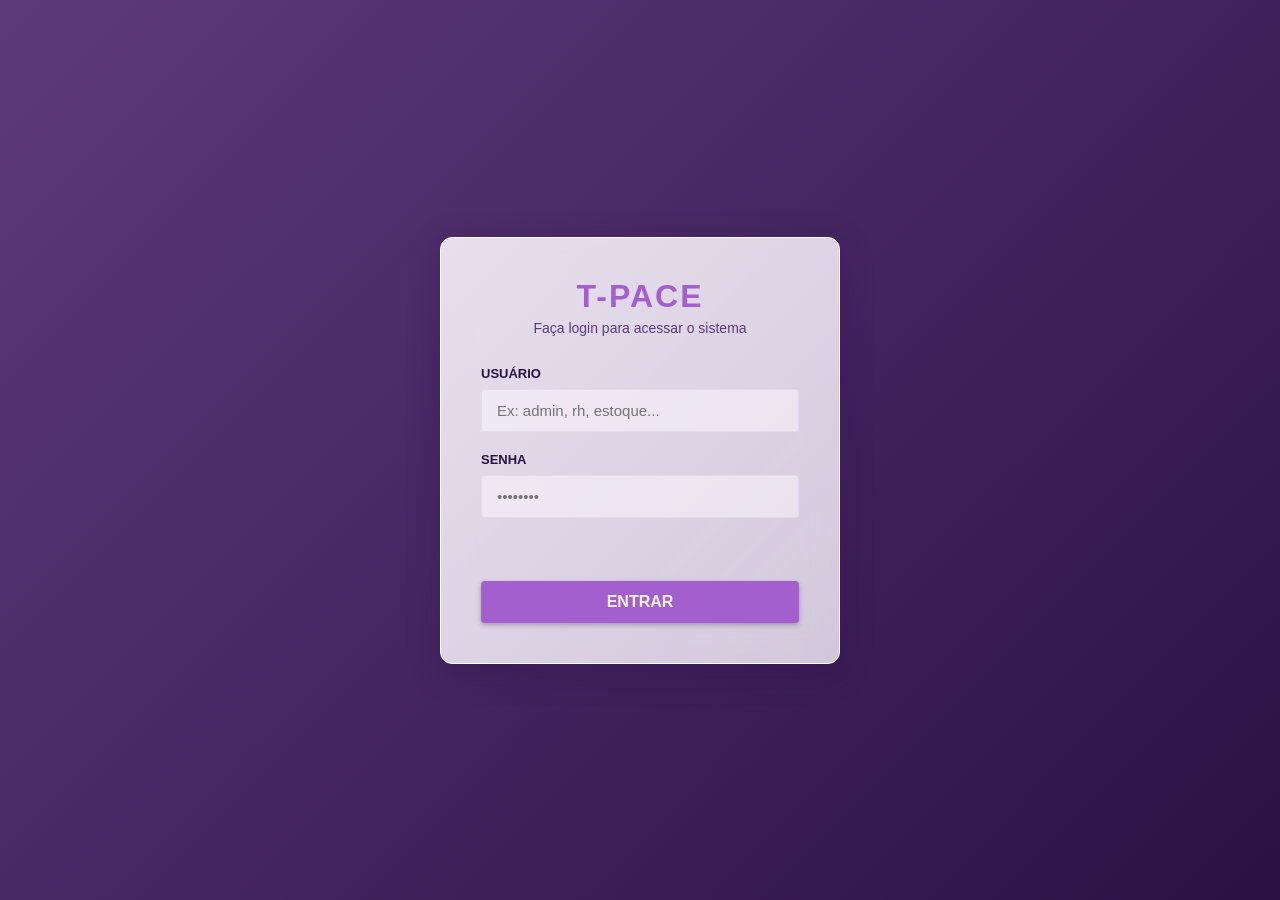
==== index.html @ 2ffb601d "Login funcionando" ====
<!DOCTYPE html>
<html lang="pt-BR">
<head>
    <meta charset="UTF-8">
    <meta name="viewport" content="width=device-width, initial-scale=1.0">
    <title>Login - T-PACE</title>
    <!-- Importa as variáveis de cor e o estilo base -->
    <link rel="stylesheet" href="css/style.css">
    <!-- Importa o estilo específico da tela de login -->
    <link rel="stylesheet" href="css/login.css">
</head>
<body>

    <div class="login-container">
        <div class="login-glass-card">
            
            <div class="login-header">
                <h1>T-PACE</h1>
                <p>Faça login para acessar o sistema</p>
            </div>

            <form id="form-login">
                <div class="input-group">
                    <label for="usuario">Usuário</label>
                    <input type="text" id="usuario" placeholder="Ex: admin, rh, estoque..." required>
                </div>

                <div class="input-group">
                    <label for="senha">Senha</label>
                    <input type="password" id="senha" placeholder="••••••••" required>
                </div>

                <!-- Mensagem de erro que o JS vai usar -->
                <div id="mensagem-erro" class="error-message"></div>

                <button type="submit" class="btn btn-block">ENTRAR</button>
            </form>

        </div>
    </div>

    <!-- Script que vai processar o login simulado -->
    <script src="js/login.js"></script>
</body>
</html>
---- css/style.css ----
/* --- RESET E VARIÁVEIS (PALETA OFICIAL T-PACE) --- */
:root {
    /* Fundos / Backgrounds (Convertidos para Hex CSS RGBA) */
    --bg-topo: #5E3A7D;
    --bg-base: #2A1143;
    --glass-inicio: #F8F3FCE6; /* Translúcido 90% */
    --glass-fim: #F8F3FCCC;    /* Translúcido 80% */
    --bg-pesquisa: #F8F3FC99;
    --bg-rodape: #F8F3FC44;
    --bg-badge: #A45FCE1A;
    --bg-placeholder: #D6C4E833;
    --bg-linha-selecionada: #2A11431A;
    --bg-linha-hover: #2A11430D;

    /* Bordas e Sombras */
    --border-glass: #FFFFFFFF;
    --border-pesquisa: #FFFFFF88;
    --border-divisoria: #D6C4E866;
    --border-rodape: #D6C4E844;
    --border-badge: #A45FCE44;
    --sombra-escura: #2A1143;

    /* Destaques e Botões */
    --btn-acao: #A45FCE;

    /* Textos e Tipografia */
    --text-escuro: #2A1143;
    --text-secundario: #5E3A7D;
    --text-claro: #F8F3FC;
    --text-rodape: #D6C4E8;
    --text-placeholder: #5E3A7D88;
}

* {
    margin: 0;
    padding: 0;
    box-sizing: border-box;
    font-family: 'Segoe UI', Tahoma, Geneva, Verdana, sans-serif;
}

/* Fundo do Sistema em Degradê Escuro */
body {
    background: linear-gradient(135deg, var(--bg-topo), var(--bg-base));
    background-attachment: fixed;
    color: var(--text-claro);
    display: flex;
    flex-direction: column;
    height: 100vh;
    overflow: hidden;
}

/* --- BARRA SUPERIOR (TOPBAR GLASS) --- */
.topbar {
    height: 70px;
    background: linear-gradient(135deg, var(--glass-inicio), var(--glass-fim));
    border-bottom: 1px solid var(--border-glass);
    backdrop-filter: blur(12px); /* Efeito de vidro borrado */
    display: flex;
    align-items: center;
    justify-content: space-between;
    padding: 0 30px;
    gap: 20px;
    box-shadow: 0 4px 15px rgba(42, 17, 67, 0.2); /* Sombra baseada no #2A1143 */
}

.topbar-brand {
    font-size: 20px;
    font-weight: bold;
    color: var(--btn-acao);
    letter-spacing: 1px;
    text-transform: uppercase;
}

/* Barra de Pesquisa */
.topbar-search {
    flex: 1;
    display: flex;
    justify-content: flex-start;
    padding-left: 20px;
}

.topbar-search input {
    width: 100%;
    max-width: 400px;
    padding: 10px 15px;
    border-radius: 20px;
    border: 1px solid var(--border-pesquisa);
    background-color: var(--bg-pesquisa);
    color: var(--text-escuro);
    transition: 0.3s;
}

.topbar-search input::placeholder {
    color: var(--text-placeholder);
}

.topbar-search input:focus {
    border-color: var(--btn-acao);
    background-color: var(--text-claro);
    outline: none;
}

/* Menu de Navegação */
.topbar-menu {
    display: flex;
    align-items: center;
    gap: 15px;
}

.menu-link {
    background-color: transparent;
    padding: 8px;
    border-radius: 10px; /* Bordas mais arredondadas e modernas */
    cursor: pointer;
    display: flex;
    align-items: center;
    justify-content: center;
    transition: all 0.3s ease;
    border: 1px solid transparent;
    width: 44px; /* Tamanho fixo para deixar todos alinhados */
    height: 44px;
}

/* Imagem do Ícone */
.nav-icon {
    width: 24px;
    height: 24px;
    object-fit: contain;
    transition: transform 0.3s ease; /* Animação suave para o hover */
}

/* HOVER: Quando o mouse passa por cima */
.menu-link:hover {
    background-color: var(--bg-badge); /* Fundo lilás bem clarinho */
    border-color: var(--border-badge);
}

.menu-link:hover .nav-icon {
    transform: scale(1.15); /* Faz o ícone dar uma leve "crescida" */
}

/* ATIVO: Página atual */
.menu-link.active {
    background-color: var(--bg-linha-selecionada);
    border: 1px solid var(--btn-acao); /* Borda Roxo Ametista para destacar */
    box-shadow: inset 0 0 8px rgba(164, 95, 206, 0.15); /* Sombra interna suave */
}

/* --- NOVA LINHA DIVISÓRIA --- */
.topbar-divider {
    width: 1px;
    height: 35px; /* Altura da linha (mesmo tamanho do avatar) */
    background-color: var(--border-divisoria);
    margin: 0 5px; /* Espaço nas laterais para "respirar" */
}

/* --- USUÁRIO (Atualizado) --- */
.user-info {
    display: flex;
    align-items: center;
    gap: 10px;
    font-weight: 600;
    color: var(--text-escuro);
    /* Tiramos a borda antiga que ficava colada aqui */
}
.user-avatar {
    width: 35px;
    height: 35px;
    background-color: var(--bg-placeholder);
    border: 1px solid var(--border-glass);
    border-radius: 50%;
}

/* --- ÁREA PRINCIPAL --- */
.main-content {
    flex: 1;
    display: flex;
    flex-direction: column;
    overflow: hidden;
}

.screen-container {
    flex: 1;
    padding: 30px;
    overflow-y: auto;
}

/* Título de Seção (Texto Claro sobre fundo escuro do Body) */
h2 {
    margin-bottom: 20px;
    font-size: 24px;
    color: var(--text-claro);
    text-shadow: 0 2px 4px rgba(42, 17, 67, 0.4);
}

/* --- BOTÕES --- */
.btn {
    background-color: var(--btn-acao);
    color: var(--text-claro);
    border: none;
    padding: 10px 20px;
    cursor: pointer;
    font-size: 14px;
    border-radius: 4px;
    transition: 0.2s;
    font-weight: 600;
    box-shadow: 0 2px 5px rgba(42, 17, 67, 0.3);
}

.btn:hover {
    background-color: var(--bg-topo); /* Topo escuro no hover */
}

.btn-outline {
    background-color: transparent;
    color: var(--btn-acao);
    border: 1px solid var(--btn-acao);
    box-shadow: none;
}

.btn-outline:hover {
    background-color: var(--bg-linha-selecionada);
    color: var(--text-escuro);
}

/* Inputs Gerais */
input, select {
    padding: 10px;
    border: 1px solid var(--border-divisoria);
    border-radius: 4px;
    outline: none;
    color: var(--text-escuro);
    background-color: var(--glass-inicio);
}

input:focus, select:focus {
    border-color: var(--btn-acao);
}

/* --- TELA: DASHBOARD --- */
.dashboard-cards {
    display: grid;
    grid-template-columns: repeat(3, 1fr);
    gap: 20px;
    margin-bottom: 30px;
}

.card, .chart-placeholder {
    background: linear-gradient(135deg, var(--glass-inicio), var(--glass-fim));
    padding: 20px;
    border-radius: 8px;
    border: 1px solid var(--border-glass);
    box-shadow: 0 4px 15px rgba(42, 17, 67, 0.15);
    backdrop-filter: blur(12px);
    color: var(--text-escuro);
}

.card-title {
    font-size: 14px;
    color: var(--text-secundario);
    text-transform: uppercase;
    font-weight: bold;
}

.card-value {
    font-size: 32px;
    font-weight: bold;
    margin-top: 10px;
    color: var(--btn-acao);
}

.chart-placeholder {
    height: 300px;
    display: flex;
    align-items: center;
    justify-content: center;
    color: var(--text-secundario);
    font-style: italic;
}

/* --- TELA: ESTOQUE --- */
.toolbar {
    display: flex;
    justify-content: space-between;
    margin-bottom: 20px;
    background: linear-gradient(135deg, var(--glass-inicio), var(--glass-fim));
    padding: 15px;
    border: 1px solid var(--border-glass);
    border-radius: 8px;
    backdrop-filter: blur(12px);
    box-shadow: 0 4px 15px rgba(42, 17, 67, 0.15);
}

table {
    width: 100%;
    border-collapse: collapse;
    background: linear-gradient(135deg, var(--glass-inicio), var(--glass-fim));
    border: 1px solid var(--border-glass);
    border-radius: 8px;
    overflow: hidden;
    backdrop-filter: blur(12px);
    box-shadow: 0 4px 15px rgba(42, 17, 67, 0.15);
    color: var(--text-escuro);
}

th, td {
    padding: 15px;
    text-align: left;
    border-bottom: 1px solid var(--border-divisoria);
}

th {
    background-color: var(--bg-rodape);
    font-weight: 600;
    color: var(--text-secundario);
    text-transform: uppercase;
    font-size: 12px;
}

tr:last-child td {
    border-bottom: none;
}

tr:hover {
    background-color: var(--bg-linha-hover);
}

/* Badges de Status (Usando a cor do Fundo Badge) */
.status-badge {
    padding: 4px 8px;
    border-radius: 12px;
    font-size: 12px;
    font-weight: bold;
    background-color: var(--bg-badge);
    color: var(--btn-acao);
    border: 1px solid var(--border-badge);
}

.status-low { 
    background-color: var(--bg-placeholder); 
    color: var(--text-escuro); 
    border: 1px solid var(--border-divisoria);
}

.action-links a {
    color: var(--btn-acao);
    text-decoration: none;
    margin-right: 10px;
    font-size: 14px;
    font-weight: bold;
}

.action-links a:hover {
    color: var(--text-escuro);
    text-decoration: underline;
}
---- css/login.css ----
/* Centraliza a caixa de login no meio da tela */
:root {
    /* Fundos / Backgrounds (Convertidos para Hex CSS RGBA) */
    --bg-topo: #5E3A7D;
    --bg-base: #2A1143;
    --glass-inicio: #F8F3FCE6; /* Translúcido 90% */
    --glass-fim: #F8F3FCCC;    /* Translúcido 80% */
    --bg-pesquisa: #F8F3FC99;
    --bg-rodape: #F8F3FC44;
    --bg-badge: #A45FCE1A;
    --bg-placeholder: #D6C4E833;
    --bg-linha-selecionada: #2A11431A;
    --bg-linha-hover: #2A11430D;

    /* Bordas e Sombras */
    --border-glass: #FFFFFFFF;
    --border-pesquisa: #FFFFFF88;
    --border-divisoria: #D6C4E866;
    --border-rodape: #D6C4E844;
    --border-badge: #A45FCE44;
    --sombra-escura: #2A1143;

    /* Destaques e Botões */
    --btn-acao: #A45FCE;

    /* Textos e Tipografia */
    --text-escuro: #2A1143;
    --text-secundario: #5E3A7D;
    --text-claro: #F8F3FC;
    --text-rodape: #D6C4E8;
    --text-placeholder: #5E3A7D88;
}

.login-container {
    display: flex;
    align-items: center;
    justify-content: center;
    height: 100vh;
    width: 100vw;
}

/* O Cartão de Vidro do Login */
.login-glass-card {
    background: linear-gradient(135deg, var(--glass-inicio), var(--glass-fim));
    padding: 40px;
    border-radius: 12px;
    border: 1px solid var(--border-glass);
    box-shadow: 0 8px 32px rgba(42, 17, 67, 0.3);
    backdrop-filter: blur(16px);
    width: 100%;
    max-width: 400px;
}

.login-header {
    text-align: center;
    margin-bottom: 30px;
}

.login-header h1 {
    font-size: 32px;
    color: var(--btn-acao);
    letter-spacing: 2px;
    margin-bottom: 5px;
}

.login-header p {
    color: var(--text-secundario);
    font-size: 14px;
}

/* Campos de Input */
.input-group {
    margin-bottom: 20px;
    display: flex;
    flex-direction: column;
}

.input-group label {
    margin-bottom: 8px;
    font-size: 13px;
    font-weight: 600;
    color: var(--text-escuro);
    text-transform: uppercase;
}

.input-group input {
    width: 100%;
    padding: 12px 15px;
    font-size: 15px;
    background-color: var(--bg-pesquisa);
}

.btn-block {
    width: 100%;
    padding: 12px;
    font-size: 16px;
    margin-top: 10px;
}

/* Mensagem de Erro Oculta por padrão */
.error-message {
    color: #ff4d4d;
    font-size: 13px;
    text-align: center;
    margin-bottom: 15px;
    min-height: 18px; /* Mantém o espaço mesmo vazia */
}
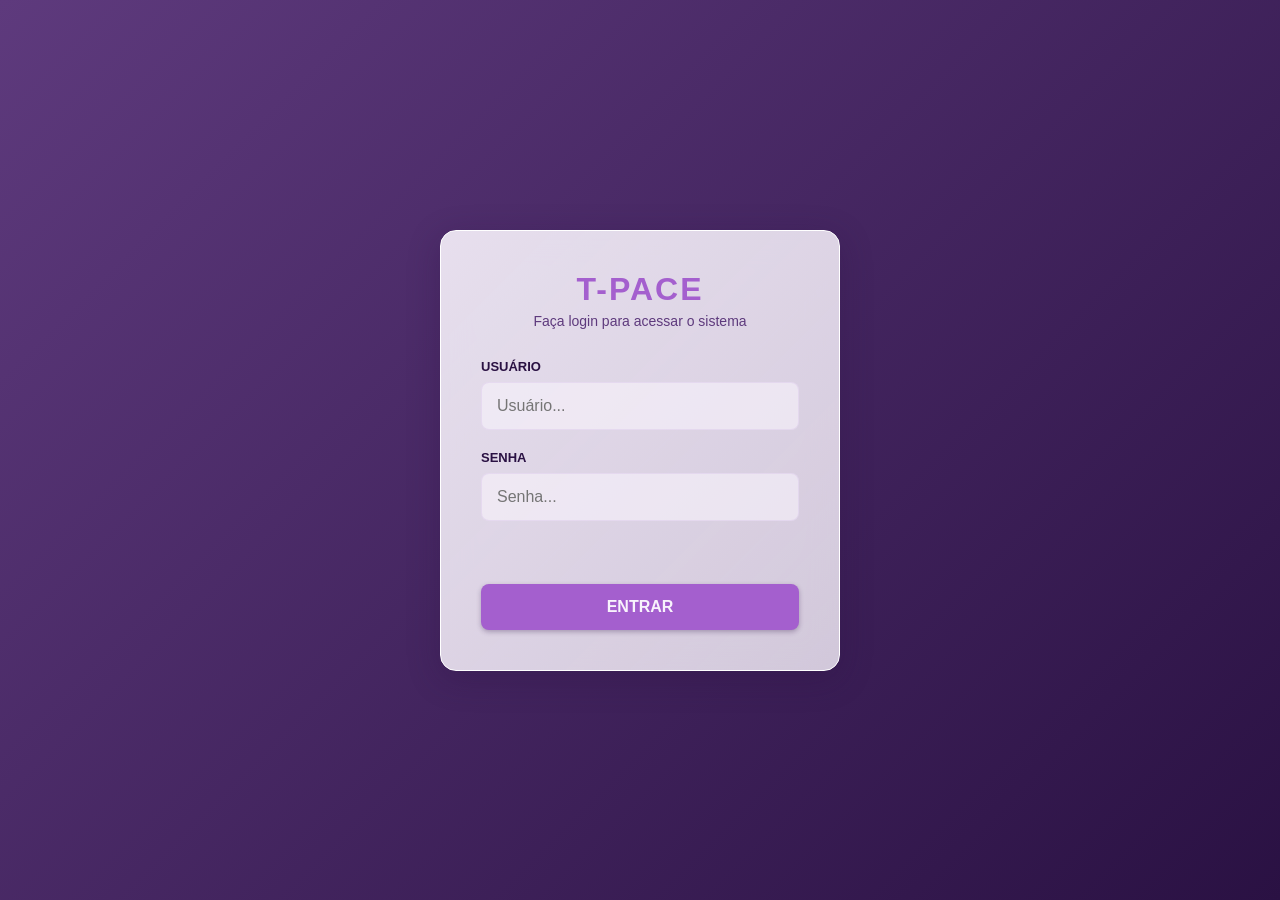
==== commit 1b25b021: "Enhance login and stock pages for improved responsiveness and user experience; add real-time search " ====
--- a/index.html
+++ b/index.html
@@ -22,12 +22,12 @@
             <form id="form-login">
                 <div class="input-group">
                     <label for="usuario">Usuário</label>
-                    <input type="text" id="usuario" placeholder="Ex: admin, rh, estoque..." required>
+                    <input type="text" id="usuario" placeholder="Usuário..." required>
                 </div>
 
                 <div class="input-group">
                     <label for="senha">Senha</label>
-                    <input type="password" id="senha" placeholder="••••••••" required>
+                    <input type="password" id="senha" placeholder="Senha..." required>
                 </div>
 
                 <!-- Mensagem de erro que o JS vai usar -->
--- a/css/style.css
+++ b/css/style.css
@@ -22,6 +22,10 @@
 
     /* Destaques e Botões */
     --btn-acao: #A45FCE;
+    
+    /* Cores Auxiliares (Gráficos e Ações) */
+    --chart-turquesa: #68BBBA;
+    --chart-rosa: #F25C8F;
 
     /* Textos e Tipografia */
     --text-escuro: #2A1143;
@@ -54,13 +58,13 @@
     height: 70px;
     background: linear-gradient(135deg, var(--glass-inicio), var(--glass-fim));
     border-bottom: 1px solid var(--border-glass);
-    backdrop-filter: blur(12px); /* Efeito de vidro borrado */
+    backdrop-filter: blur(12px);
     display: flex;
     align-items: center;
     justify-content: space-between;
     padding: 0 30px;
     gap: 20px;
-    box-shadow: 0 4px 15px rgba(42, 17, 67, 0.2); /* Sombra baseada no #2A1143 */
+    box-shadow: 0 4px 15px rgba(42, 17, 67, 0.2);
 }
 
 .topbar-brand {
@@ -110,14 +114,14 @@
 .menu-link {
     background-color: transparent;
     padding: 8px;
-    border-radius: 10px; /* Bordas mais arredondadas e modernas */
+    border-radius: 10px;
     cursor: pointer;
     display: flex;
     align-items: center;
     justify-content: center;
     transition: all 0.3s ease;
     border: 1px solid transparent;
-    width: 44px; /* Tamanho fixo para deixar todos alinhados */
+    width: 44px;
     height: 44px;
 }
 
@@ -126,43 +130,43 @@
     width: 24px;
     height: 24px;
     object-fit: contain;
-    transition: transform 0.3s ease; /* Animação suave para o hover */
-}
-
-/* HOVER: Quando o mouse passa por cima */
+    transition: transform 0.3s ease;
+}
+
+/* HOVER */
 .menu-link:hover {
-    background-color: var(--bg-badge); /* Fundo lilás bem clarinho */
+    background-color: var(--bg-badge);
     border-color: var(--border-badge);
 }
 
 .menu-link:hover .nav-icon {
-    transform: scale(1.15); /* Faz o ícone dar uma leve "crescida" */
+    transform: scale(1.15);
 }
 
 /* ATIVO: Página atual */
 .menu-link.active {
     background-color: var(--bg-linha-selecionada);
-    border: 1px solid var(--btn-acao); /* Borda Roxo Ametista para destacar */
-    box-shadow: inset 0 0 8px rgba(164, 95, 206, 0.15); /* Sombra interna suave */
+    border: 1px solid var(--btn-acao);
+    box-shadow: inset 0 0 8px rgba(164, 95, 206, 0.15);
 }
 
 /* --- NOVA LINHA DIVISÓRIA --- */
 .topbar-divider {
     width: 1px;
-    height: 35px; /* Altura da linha (mesmo tamanho do avatar) */
+    height: 35px;
     background-color: var(--border-divisoria);
-    margin: 0 5px; /* Espaço nas laterais para "respirar" */
-}
-
-/* --- USUÁRIO (Atualizado) --- */
+    margin: 0 5px;
+}
+
+/* --- USUÁRIO --- */
 .user-info {
     display: flex;
     align-items: center;
     gap: 10px;
     font-weight: 600;
     color: var(--text-escuro);
-    /* Tiramos a borda antiga que ficava colada aqui */
-}
+}
+
 .user-avatar {
     width: 35px;
     height: 35px;
@@ -185,7 +189,6 @@
     overflow-y: auto;
 }
 
-/* Título de Seção (Texto Claro sobre fundo escuro do Body) */
 h2 {
     margin-bottom: 20px;
     font-size: 24px;
@@ -208,7 +211,7 @@
 }
 
 .btn:hover {
-    background-color: var(--bg-topo); /* Topo escuro no hover */
+    background-color: var(--bg-topo);
 }
 
 .btn-outline {
@@ -325,32 +328,220 @@
     background-color: var(--bg-linha-hover);
 }
 
-/* Badges de Status (Usando a cor do Fundo Badge) */
+/* --- PREÇO PROMOCIONAL NO ESTOQUE --- */
+.promo-badge {
+    background-color: rgba(164, 95, 206, 0.15);
+    color: var(--text-secundario);
+    padding: 4px 8px;
+    border-radius: 6px;
+    font-weight: bold;
+    border: 1px solid rgba(164, 95, 206, 0.3);
+    display: inline-block;
+}
+
+/* --- Badges de Status (Efeito Glass Colorido) --- */
 .status-badge {
-    padding: 4px 8px;
+    padding: 4px 10px;
     border-radius: 12px;
+    font-size: 11px;
+    font-weight: bold;
+    text-transform: uppercase;
+}
+
+.status-critical { 
+    background-color: rgba(242, 92, 143, 0.15); 
+    color: var(--btn-acao); 
+    border: 1px solid rgba(255, 77, 77, 0.4);
+}
+
+.status-warning { 
+    background-color: rgba(164, 95, 206, 0.15); 
+    color: var(--btn-acao); 
+    border: 1px solid rgba(255, 165, 0, 0.4);
+}
+
+.status-low { 
+    background-color: rgba(142, 138, 159, 0.15); 
+    color: var(--btn-acao); 
+    border: 1px solid var(--border-badge);
+}
+
+.status-medium { 
+    background-color: rgba(104, 187, 186, 0.15); 
+    color: var(--btn-acao); 
+    border: 1px solid rgba(104, 187, 186, 0.4);
+}
+
+.status-good { 
+    background-color: rgba(52, 211, 153, 0.15); 
+    color: var(--btn-acao); 
+    border: 1px solid rgba(106, 139, 138, 0.4);
+}
+
+/* --- GRÁFICOS (DASHBOARD) --- */
+.chart-container {
+    padding: 20px 30px;
+    display: flex;
+    flex-direction: column;
+    margin-bottom: 30px;
+}
+
+.chart-header {
+    display: flex;
+    justify-content: space-between;
+    align-items: center;
+    margin-bottom: 20px;
+}
+
+.chart-header h3 {
+    font-size: 18px;
+    color: var(--text-secundario);
+    text-transform: uppercase;
+}
+
+#chart-selector {
+    background-color: var(--bg-pesquisa);
+    border: 1px solid var(--border-divisoria);
+    color: var(--text-escuro);
+    border-radius: 8px;
+    padding: 8px 12px;
+    font-size: 14px;
+    font-weight: bold;
+    cursor: pointer;
+    transition: 0.3s;
+}
+
+#chart-selector:focus {
+    border-color: var(--btn-acao);
+    box-shadow: 0 0 5px var(--bg-badge);
+}
+
+.canvas-wrapper {
+    position: relative;
+    height: 300px;
+    width: 100%;
+}
+
+/* --- BOTÕES DE AÇÃO NA TABELA (MINI-GLASS) --- */
+.action-links {
+    display: flex;
+    gap: 8px;
+}
+
+.btn-action {
+    padding: 6px 14px;
+    border-radius: 6px;
+    font-size: 11px;
+    font-weight: 600;
+    text-transform: uppercase;
+    cursor: pointer;
+    transition: all 0.3s ease;
+    border: 1px solid transparent;
+    color: #fff;
+    box-shadow: 0 4px 15px rgba(0, 0, 0, 0.2);
+}
+
+.btn-edit { 
+    background: linear-gradient(135deg, var(--chart-turquesa), #4ba3a2);
+}
+.btn-edit:hover { 
+    background: linear-gradient(135deg, #4ba3a2, var(--chart-turquesa));
+    box-shadow: 0 0 10px var(--chart-turquesa);
+    transform: translateY(-2px);
+}
+
+.btn-delete { 
+    background: linear-gradient(135deg, var(--chart-rosa), #d43f6a);
+}
+.btn-delete:hover { 
+    background: linear-gradient(135deg, #d43f6a, var(--chart-rosa));
+    box-shadow: 0 0 10px var(--chart-rosa);
+    transform: translateY(-2px);
+}
+
+/* --- JANELA MODAL (Estilo JOptionPane Glass) --- */
+.modal-overlay {
+    position: fixed;
+    top: 0;
+    left: 0;
+    width: 100vw;
+    height: 100vh;
+    background-color: rgba(42, 17, 67, 0.6);
+    backdrop-filter: blur(5px);
+    display: flex;
+    align-items: center;
+    justify-content: center;
+    z-index: 1000;
+    
+    opacity: 0;
+    pointer-events: none;
+    transition: opacity 0.3s ease;
+}
+
+.modal-overlay.active {
+    opacity: 1;
+    pointer-events: auto;
+}
+
+/* Modal mais largo para caber todos os campos */
+.modal-glass {
+    background: linear-gradient(135deg, var(--glass-inicio), var(--glass-fim));
+    border: 1px solid var(--border-glass);
+    box-shadow: 0 8px 32px rgba(42, 17, 67, 0.4);
+    backdrop-filter: blur(16px);
+    border-radius: 12px;
+    padding: 30px;
+    width: 100%;
+    max-width: 750px;
+    color: var(--text-escuro);
+}
+
+.modal-header {
+    display: flex;
+    justify-content: space-between;
+    align-items: center;
+    margin-bottom: 20px;
+    border-bottom: 1px solid var(--border-divisoria);
+    padding-bottom: 10px;
+}
+
+.modal-header h3 { color: var(--btn-acao); }
+
+.modal-close {
+    background: none;
+    border: none;
+    font-size: 20px;
+    color: var(--text-secundario);
+    cursor: pointer;
+}
+
+/* Grid usa 3 colunas para otimizar espaço */
+.form-grid {
+    display: grid;
+    grid-template-columns: repeat(3, 1fr);
+    gap: 15px;
+    margin-bottom: 20px;
+}
+
+.form-group {
+    display: flex;
+    flex-direction: column;
+    gap: 5px;
+}
+
+.form-group.full-width {
+    grid-column: span 3;
+}
+
+.form-group label {
     font-size: 12px;
     font-weight: bold;
-    background-color: var(--bg-badge);
-    color: var(--btn-acao);
-    border: 1px solid var(--border-badge);
-}
-
-.status-low { 
-    background-color: var(--bg-placeholder); 
-    color: var(--text-escuro); 
-    border: 1px solid var(--border-divisoria);
-}
-
-.action-links a {
-    color: var(--btn-acao);
-    text-decoration: none;
-    margin-right: 10px;
-    font-size: 14px;
-    font-weight: bold;
-}
-
-.action-links a:hover {
-    color: var(--text-escuro);
-    text-decoration: underline;
+    color: var(--text-secundario);
+    text-transform: uppercase;
+}
+
+.modal-actions {
+    display: flex;
+    justify-content: flex-end;
+    gap: 10px;
 }
--- a/css/login.css
+++ b/css/login.css
@@ -31,24 +31,32 @@
     --text-placeholder: #5E3A7D88;
 }
 
+/* --- LOGIN CONTAINER --- */
 .login-container {
     display: flex;
     align-items: center;
     justify-content: center;
-    height: 100vh;
+    min-height: 100vh; /* min-height evita corte de conteúdo em telas pequenas */
     width: 100vw;
+    padding: 20px; /* Margem de segurança para o celular */
+    box-sizing: border-box; /* Garante que o padding não crie rolagem horizontal */
 }
 
 /* O Cartão de Vidro do Login */
 .login-glass-card {
     background: linear-gradient(135deg, var(--glass-inicio), var(--glass-fim));
     padding: 40px;
-    border-radius: 12px;
+    border-radius: 16px; /* Borda um pouco mais arredondada fica melhor no mobile */
     border: 1px solid var(--border-glass);
     box-shadow: 0 8px 32px rgba(42, 17, 67, 0.3);
+    
+    /* Desfoque do Vidro com suporte para iPhones (Safari) */
     backdrop-filter: blur(16px);
+    -webkit-backdrop-filter: blur(16px);
+    
     width: 100%;
     max-width: 400px;
+    box-sizing: border-box;
 }
 
 .login-header {
@@ -85,23 +93,77 @@
 
 .input-group input {
     width: 100%;
-    padding: 12px 15px;
-    font-size: 15px;
+    padding: 14px 15px; /* Altura ideal para o toque dos dedos */
+    font-size: 16px; /* 16px obrigatório para não dar zoom no iPhone */
     background-color: var(--bg-pesquisa);
+    border: 1px solid var(--border-divisoria);
+    border-radius: 8px;
+    color: var(--text-escuro);
+    outline: none;
+    transition: 0.3s;
+    box-sizing: border-box;
+}
+
+.input-group input:focus {
+    border-color: var(--btn-acao);
+    background-color: var(--text-claro);
 }
 
 .btn-block {
     width: 100%;
-    padding: 12px;
+    padding: 14px;
     font-size: 16px;
     margin-top: 10px;
+    border-radius: 8px;
 }
 
 /* Mensagem de Erro Oculta por padrão */
 .error-message {
-    color: #ff4d4d;
+    color: var(--chart-rosa); /* Usando o rosa da paleta para dar destaque */
     font-size: 13px;
+    font-weight: bold;
     text-align: center;
     margin-bottom: 15px;
-    min-height: 18px; /* Mantém o espaço mesmo vazia */
+    min-height: 18px;
+}
+
+/* ==========================================
+   MÍDIAS RESPONSIVAS (TODOS OS CELULARES MODERNOS)
+   ========================================== */
+@media screen and (max-width: 768px) {
+    /* 1. O "Negócio" (Card) fica mais apertadinho e compacto */
+    .login-glass-card {
+        padding: 25px 20px; /* Reduzimos bem o espaço interno */
+        max-width: 90%; /* Garante que a caixa não ocupe a tela toda */
+    }
+
+    /* 2. O Cabeçalho fica menor e com menos espaço sobrando */
+    .login-header {
+        margin-bottom: 20px;
+    }
+
+    .login-header h1 {
+        font-size: 26px; /* Título mais delicado */
+    }
+
+    .login-header p {
+        font-size: 12px;
+    }
+
+    /* 3. Espaço entre os campos de texto menor */
+    .input-group {
+        margin-bottom: 15px;
+    }
+
+    /* 4. Os campos de digitar mantêm 16px pra Apple não dar zoom automático! */
+    .input-group input {
+        padding: 12px 15px; 
+        font-size: 16px; 
+    }
+
+    /* 5. O Botão de Entrar fica mais fino */
+    .btn-block {
+        padding: 12px;
+        margin-top: 5px;
+    }
 }
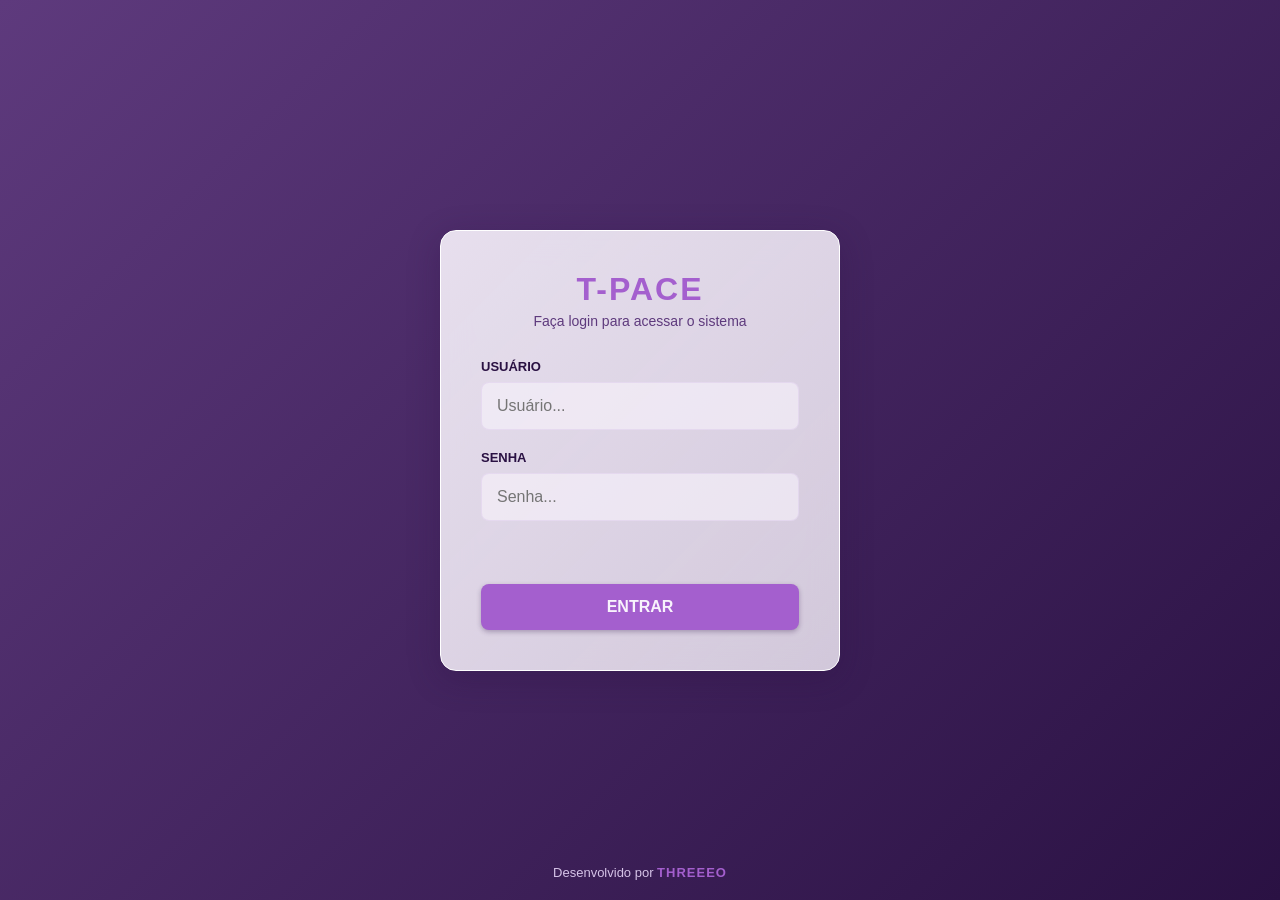
==== commit 862e32b4: "Add footer to multiple HTML pages and enhance login container styles" ====
--- a/index.html
+++ b/index.html
@@ -1,6 +1,7 @@
 <!DOCTYPE html>
 <html lang="pt-BR">
 <head>
+    <link rel="icon" type="image/x-icon" href="assets/icons/icone.ico">
     <meta charset="UTF-8">
     <meta name="viewport" content="width=device-width, initial-scale=1.0">
     <title>Login - T-PACE</title>
@@ -37,6 +38,9 @@
             </form>
 
         </div>
+        <footer class="login-footer">
+            <p>Desenvolvido por <a href="https://threeeo.com.br" target="_blank">Threeeo</a></p>
+        </footer>
     </div>
 
     <!-- Script que vai processar o login simulado -->
--- a/css/style.css
+++ b/css/style.css
@@ -42,6 +42,38 @@
     font-family: 'Segoe UI', Tahoma, Geneva, Verdana, sans-serif;
 }
 
+/* ==========================================
+   SCROLLBARS PERSONALIZADAS (GLASSMORPHISM)
+   ========================================== */
+
+/* Regra para o Firefox */
+* {
+    scrollbar-width: thin; /* Deixa a barra fininha */
+    scrollbar-color: rgba(164, 95, 206, 0.4) transparent; /* Cor do botão e fundo transparente */
+}
+
+/* Regras para Chrome, Edge, Safari e celulares Android/iOS */
+::-webkit-scrollbar {
+    width: 6px; /* Deixa a barra vertical bem delicada */
+    height: 6px; /* Deixa a barra horizontal fininha na tabela */
+}
+
+/* O Fundo da barra (Track) - Totalmente transparente! */
+::-webkit-scrollbar-track {
+    background: transparent; 
+}
+
+/* A "pecinha" que rola (Thumb) - Roxinho de vidro */
+::-webkit-scrollbar-thumb {
+    background: rgba(164, 95, 206, 0.4); /* Usa o roxo da paleta com transparência */
+    border-radius: 10px; /* Bordas arredondadas e chiques */
+}
+
+/* Quando o usuário clica ou passa o mouse na barra */
+::-webkit-scrollbar-thumb:hover {
+    background: rgba(164, 95, 206, 0.7); 
+}
+
 /* Fundo do Sistema em Degradê Escuro */
 body {
     background: linear-gradient(135deg, var(--bg-topo), var(--bg-base));
@@ -49,22 +81,24 @@
     color: var(--text-claro);
     display: flex;
     flex-direction: column;
-    height: 100vh;
+    height: 100vh; /* Mantemos por segurança para navegadores muito antigos */
+    height: 100dvh; /* A MÁGICA PARA O CELULAR ESTÁ AQUI! */
     overflow: hidden;
 }
 
 /* --- BARRA SUPERIOR (TOPBAR GLASS) --- */
 .topbar {
-    height: 70px;
+    min-height: 70px; 
     background: linear-gradient(135deg, var(--glass-inicio), var(--glass-fim));
     border-bottom: 1px solid var(--border-glass);
     backdrop-filter: blur(12px);
     display: flex;
     align-items: center;
-    justify-content: space-between;
     padding: 0 30px;
     gap: 20px;
     box-shadow: 0 4px 15px rgba(42, 17, 67, 0.2);
+    flex-wrap: wrap; 
+    transition: all 0.3s ease;
 }
 
 .topbar-brand {
@@ -73,38 +107,10 @@
     color: var(--btn-acao);
     letter-spacing: 1px;
     text-transform: uppercase;
-}
-
-/* Barra de Pesquisa */
-.topbar-search {
-    flex: 1;
-    display: flex;
-    justify-content: flex-start;
-    padding-left: 20px;
-}
-
-.topbar-search input {
-    width: 100%;
-    max-width: 400px;
-    padding: 10px 15px;
-    border-radius: 20px;
-    border: 1px solid var(--border-pesquisa);
-    background-color: var(--bg-pesquisa);
-    color: var(--text-escuro);
-    transition: 0.3s;
-}
-
-.topbar-search input::placeholder {
-    color: var(--text-placeholder);
-}
-
-.topbar-search input:focus {
-    border-color: var(--btn-acao);
-    background-color: var(--text-claro);
-    outline: none;
-}
-
-/* Menu de Navegação */
+    margin-right: auto; 
+}
+
+/* O Menu no Computador */
 .topbar-menu {
     display: flex;
     align-items: center;
@@ -125,7 +131,6 @@
     height: 44px;
 }
 
-/* Imagem do Ícone */
 .nav-icon {
     width: 24px;
     height: 24px;
@@ -133,7 +138,6 @@
     transition: transform 0.3s ease;
 }
 
-/* HOVER */
 .menu-link:hover {
     background-color: var(--bg-badge);
     border-color: var(--border-badge);
@@ -143,14 +147,12 @@
     transform: scale(1.15);
 }
 
-/* ATIVO: Página atual */
 .menu-link.active {
     background-color: var(--bg-linha-selecionada);
     border: 1px solid var(--btn-acao);
     box-shadow: inset 0 0 8px rgba(164, 95, 206, 0.15);
 }
 
-/* --- NOVA LINHA DIVISÓRIA --- */
 .topbar-divider {
     width: 1px;
     height: 35px;
@@ -158,21 +160,12 @@
     margin: 0 5px;
 }
 
-/* --- USUÁRIO --- */
 .user-info {
     display: flex;
     align-items: center;
     gap: 10px;
     font-weight: 600;
     color: var(--text-escuro);
-}
-
-.user-avatar {
-    width: 35px;
-    height: 35px;
-    background-color: var(--bg-placeholder);
-    border: 1px solid var(--border-glass);
-    border-radius: 50%;
 }
 
 /* --- ÁREA PRINCIPAL --- */
@@ -307,7 +300,7 @@
 }
 
 th, td {
-    padding: 15px;
+    padding: 12px 10px;
     text-align: left;
     border-bottom: 1px solid var(--border-divisoria);
 }
@@ -339,7 +332,7 @@
     display: inline-block;
 }
 
-/* --- Badges de Status (Efeito Glass Colorido) --- */
+/* --- Badges de Status --- */
 .status-badge {
     padding: 4px 10px;
     border-radius: 12px;
@@ -348,35 +341,11 @@
     text-transform: uppercase;
 }
 
-.status-critical { 
-    background-color: rgba(242, 92, 143, 0.15); 
-    color: var(--btn-acao); 
-    border: 1px solid rgba(255, 77, 77, 0.4);
-}
-
-.status-warning { 
-    background-color: rgba(164, 95, 206, 0.15); 
-    color: var(--btn-acao); 
-    border: 1px solid rgba(255, 165, 0, 0.4);
-}
-
-.status-low { 
-    background-color: rgba(142, 138, 159, 0.15); 
-    color: var(--btn-acao); 
-    border: 1px solid var(--border-badge);
-}
-
-.status-medium { 
-    background-color: rgba(104, 187, 186, 0.15); 
-    color: var(--btn-acao); 
-    border: 1px solid rgba(104, 187, 186, 0.4);
-}
-
-.status-good { 
-    background-color: rgba(52, 211, 153, 0.15); 
-    color: var(--btn-acao); 
-    border: 1px solid rgba(106, 139, 138, 0.4);
-}
+.status-critical { background-color: rgba(242, 92, 143, 0.15); color: var(--btn-acao); border: 1px solid rgba(255, 77, 77, 0.4); }
+.status-warning { background-color: rgba(164, 95, 206, 0.15); color: var(--btn-acao); border: 1px solid rgba(255, 165, 0, 0.4); }
+.status-low { background-color: rgba(142, 138, 159, 0.15); color: var(--btn-acao); border: 1px solid var(--border-badge); }
+.status-medium { background-color: rgba(104, 187, 186, 0.15); color: var(--btn-acao); border: 1px solid rgba(104, 187, 186, 0.4); }
+.status-good { background-color: rgba(52, 211, 153, 0.15); color: var(--btn-acao); border: 1px solid rgba(106, 139, 138, 0.4); }
 
 /* --- GRÁFICOS (DASHBOARD) --- */
 .chart-container {
@@ -441,25 +410,13 @@
     box-shadow: 0 4px 15px rgba(0, 0, 0, 0.2);
 }
 
-.btn-edit { 
-    background: linear-gradient(135deg, var(--chart-turquesa), #4ba3a2);
-}
-.btn-edit:hover { 
-    background: linear-gradient(135deg, #4ba3a2, var(--chart-turquesa));
-    box-shadow: 0 0 10px var(--chart-turquesa);
-    transform: translateY(-2px);
-}
-
-.btn-delete { 
-    background: linear-gradient(135deg, var(--chart-rosa), #d43f6a);
-}
-.btn-delete:hover { 
-    background: linear-gradient(135deg, #d43f6a, var(--chart-rosa));
-    box-shadow: 0 0 10px var(--chart-rosa);
-    transform: translateY(-2px);
-}
-
-/* --- JANELA MODAL (Estilo JOptionPane Glass) --- */
+.btn-edit { background: linear-gradient(135deg, var(--chart-turquesa), #4ba3a2); }
+.btn-edit:hover { background: linear-gradient(135deg, #4ba3a2, var(--chart-turquesa)); box-shadow: 0 0 10px var(--chart-turquesa); transform: translateY(-2px); }
+
+.btn-delete { background: linear-gradient(135deg, var(--chart-rosa), #d43f6a); }
+.btn-delete:hover { background: linear-gradient(135deg, #d43f6a, var(--chart-rosa)); box-shadow: 0 0 10px var(--chart-rosa); transform: translateY(-2px); }
+
+/* --- JANELA MODAL --- */
 .modal-overlay {
     position: fixed;
     top: 0;
@@ -472,18 +429,13 @@
     align-items: center;
     justify-content: center;
     z-index: 1000;
-    
     opacity: 0;
     pointer-events: none;
     transition: opacity 0.3s ease;
 }
 
-.modal-overlay.active {
-    opacity: 1;
-    pointer-events: auto;
-}
-
-/* Modal mais largo para caber todos os campos */
+.modal-overlay.active { opacity: 1; pointer-events: auto; }
+
 .modal-glass {
     background: linear-gradient(135deg, var(--glass-inicio), var(--glass-fim));
     border: 1px solid var(--border-glass);
@@ -494,6 +446,10 @@
     width: 100%;
     max-width: 750px;
     color: var(--text-escuro);
+    
+    /* O SEGREDO: Se o form for muito grande, ele cria uma barra de rolagem interna! */
+    max-height: 90vh;
+    overflow-y: auto;
 }
 
 .modal-header {
@@ -515,33 +471,286 @@
     cursor: pointer;
 }
 
-/* Grid usa 3 colunas para otimizar espaço */
-.form-grid {
-    display: grid;
-    grid-template-columns: repeat(3, 1fr);
-    gap: 15px;
-    margin-bottom: 20px;
-}
-
-.form-group {
-    display: flex;
+.form-grid { display: grid; grid-template-columns: repeat(3, 1fr); gap: 15px; margin-bottom: 20px; }
+.form-group { display: flex; flex-direction: column; gap: 5px; }
+.form-group.full-width { grid-column: span 3; }
+.form-group label { font-size: 12px; font-weight: bold; color: var(--text-secundario); text-transform: uppercase; }
+.modal-actions { display: flex; justify-content: flex-end; gap: 10px; }
+
+/* ==========================================
+   RESPONSIVIDADE DAS TELAS INTERNAS (CELULARES)
+   ========================================== */
+
+/* Botão Hamburger Oculto no Desktop */
+.mobile-menu-btn {
+    display: none;
+    background: transparent;
+    border: none;
+    cursor: pointer;
     flex-direction: column;
     gap: 5px;
-}
-
-.form-group.full-width {
-    grid-column: span 3;
-}
-
-.form-group label {
-    font-size: 12px;
+    padding: 5px;
+}
+
+.mobile-menu-btn span {
+    width: 25px;
+    height: 3px;
+    background-color: var(--btn-acao);
+    border-radius: 3px;
+    transition: 0.3s;
+}
+
+.table-wrapper {
+    width: 100%;
+    overflow-x: auto;
+    border-radius: 8px;
+    box-shadow: 0 4px 15px rgba(42, 17, 67, 0.15);
+}
+
+.table-wrapper table { box-shadow: none; }
+
+/* Esconde a coluna da seta e a linha de detalhes no Computador */
+.col-mobile-seta, .td-seta { display: none; }
+.detalhes-row { display: none !important; }
+
+/* Animação da Setinha */
+.seta-tabela {
+    color: var(--btn-acao);
+    transition: transform 0.3s ease;
+}
+.seta-tabela.ativa {
+    transform: rotate(180deg);
+}
+
+@media screen and (max-width: 768px) {
+    .topbar {
+        padding: 15px 20px;
+        gap: 0; 
+        align-items: center; 
+    }
+
+    /* 1. Botão Sanduíche na extrema ESQUERDA */
+    .mobile-menu-btn {
+        order: 1;
+        display: flex; 
+        margin-right: 15px; 
+    }
+
+    /* 2. Logo T-PACE logo após o botão */
+    .topbar-brand { 
+        order: 2; 
+        margin-right: auto; 
+        white-space: nowrap;
+    }
+    
+    /* 3. Usuário na extrema DIREITA */
+    .user-info {
+        order: 3;
+        margin: 0;
+        font-size: 13px;
+    }
+
+    .topbar-divider { display: none; } 
+
+    /* 4. O SUB-MENU ABAIXO (Sanfona) */
+    .topbar-menu {
+        order: 4; 
+        width: 100%; 
+        
+        display: none !important; 
+        flex-direction: row; 
+        justify-content: space-evenly; 
+        
+        background-color: var(--bg-pesquisa); 
+        border: 1px solid var(--border-divisoria);
+        border-radius: 12px;
+        padding: 10px;
+        margin-top: 15px; 
+        box-shadow: inset 0 2px 5px rgba(42, 17, 67, 0.05); 
+    }
+
+    .topbar-menu.open {
+        display: flex !important; 
+        animation: deslizarBaixo 0.3s ease-out forwards;
+    }
+
+    @keyframes deslizarBaixo {
+        from { opacity: 0; transform: translateY(-10px); }
+        to { opacity: 1; transform: translateY(0); }
+    }
+
+    .menu-link { width: 40px; height: 40px; }
+        .screen-container { 
+        padding: 15px; 
+        padding-bottom: 40px; /* Garante que o final não fique espremido ou cortado */
+    }
+
+    .toolbar { flex-direction: column; gap: 10px; }
+    .toolbar input { width: 100% !important; }
+    .toolbar div { display: flex; width: 100%; gap: 10px; }
+    .toolbar .btn { flex: 1; padding: 12px 5px; font-size: 12px; }
+
+   /* ==========================================
+       A MÁGICA DA TABELA MAGRINHA (SEM ROLAGEM)
+       ========================================== */
+    .table-wrapper {
+        overflow-x: hidden !important; /* Bloqueia a rolagem horizontal de vez */
+    }
+
+    table {
+        width: 100% !important;
+        max-width: 100% !important;
+        min-width: 0 !important;
+        table-layout: fixed !important;
+    }
+    
+    th, td {
+        padding: 7px 3px !important;
+        font-size: 13px !important; /* Aumentado de 11px para 13px */
+        line-height: 1.2;
+        white-space: normal !important;
+        overflow-wrap: anywhere;
+    }
+
+    /* Coluna 1 (Código) - Quebra o código de barras se for muito grande */
+    th:nth-child(1), td:nth-child(1) { 
+        width: 30% !important;
+        word-break: break-all !important;
+    }
+
+    /* Coluna 2 (Produto) */
+    th:nth-child(2), td:nth-child(2) { 
+        width: 60% !important;
+    }
+    
+    /* Esconde as colunas extras de vez! */
+    .col-desktop { display: none !important; }
+    
+    /* Coluna da Setinha */
+    .col-mobile-seta, .td-seta { 
+        display: table-cell !important; 
+        width: 10% !important; 
+        text-align: center !important; 
+        vertical-align: middle; 
+    }
+
+    .linha-produto { cursor: pointer; }
+
+    /* Linha de Detalhes (Sanfona) */
+    .detalhes-row.open {
+        display: table-row !important;
+        background-color: var(--bg-linha-selecionada);
+    }
+
+    .detalhes-content {
+        padding: 15px;
+        display: flex;
+        flex-direction: column;
+        gap: 10px;
+    }
+
+    .detalhe-item {
+        display: flex;
+        justify-content: space-between;
+        align-items: center;
+        padding-bottom: 8px;
+        border-bottom: 1px solid var(--border-divisoria);
+        font-size: 13px;
+    }
+
+    .detalhe-item b { color: var(--text-secundario); text-transform: uppercase; font-size: 11px; }
+    
+    .detalhes-acoes {
+        display: flex;
+        justify-content: flex-end;
+        gap: 10px;
+        margin-top: 10px;
+    }
+
+    /* ==========================================
+       MODAL E FORMULÁRIOS NO CELULAR
+       ========================================== */
+    .modal-overlay {
+        padding: 15px; /* Não deixa o vidro encostar na borda da tela */
+    }
+
+    .modal-glass {
+        padding: 20px;
+        max-height: 85vh; /* Dá espaço para o teclado virtual não bugar a tela */
+    }
+
+    /* Coloca todos os campos em 1 única coluna */
+    .form-grid { 
+        grid-template-columns: 1fr; 
+        gap: 12px; 
+        margin-bottom: 15px;
+    }
+    .form-group.full-width { 
+        grid-column: span 1; 
+    }
+
+    /* Inputs confortáveis para o dedo e blindados contra o zoom do iPhone */
+    .form-group input, .form-group select {
+        padding: 12px 15px;
+        font-size: 16px !important; 
+    }
+
+    /* Botões empilhados (Salvar em cima, Cancelar embaixo) */
+    .modal-actions {
+        flex-direction: column-reverse; 
+        gap: 10px;
+        margin-top: 10px;
+    }
+
+    .modal-actions button {
+        width: 100%;
+        padding: 14px;
+        font-size: 15px;
+    }
+    
+    /* Empilha os Cards do Dashboard */
+    .dashboard-cards {
+        grid-template-columns: 1fr;
+        gap: 15px;
+    }
+    /* --- Ajustes do Gráfico no Celular --- */
+    .chart-header {
+        flex-direction: column; 
+        align-items: flex-start;
+        gap: 12px;
+    }
+
+    #chart-selector {
+        width: 100%; 
+        font-size: 13px; 
+    }
+
+    .canvas-wrapper { height: 250px; }
+}
+
+/* ==========================================
+   RODAPÉ THREEE (Páginas Internas)
+   ========================================== */
+.threeeo-footer {
+    text-align: center;
+    padding-top: 30px;
+    padding-bottom: 5px;
+    margin-top: 20px;
+    font-size: 13px;
+    color: var(--text-secundario);
+    border-top: 1px solid var(--border-divisoria);
+}
+
+.threeeo-footer a {
+    color: var(--btn-acao);
     font-weight: bold;
-    color: var(--text-secundario);
+    text-decoration: none;
     text-transform: uppercase;
-}
-
-.modal-actions {
-    display: flex;
-    justify-content: flex-end;
-    gap: 10px;
+    letter-spacing: 1px;
+    transition: all 0.3s ease;
+}
+
+.threeeo-footer a:hover {
+    color: var(--chart-turquesa); /* Muda para a cor turquesa dos gráficos */
+    text-shadow: 0 0 8px rgba(104, 187, 186, 0.4);
 }
--- a/css/login.css
+++ b/css/login.css
@@ -36,10 +36,35 @@
     display: flex;
     align-items: center;
     justify-content: center;
-    min-height: 100vh; /* min-height evita corte de conteúdo em telas pequenas */
+    min-height: 100vh;
     width: 100vw;
-    padding: 20px; /* Margem de segurança para o celular */
-    box-sizing: border-box; /* Garante que o padding não crie rolagem horizontal */
+    padding: 20px;
+    box-sizing: border-box;
+    position: relative; /* ADICIONE ESTA LINHA */
+}
+
+/* ADICIONE ESTE BLOCO NO FINAL DO ARQUIVO */
+.login-footer {
+    position: absolute;
+    bottom: 20px;
+    width: 100%;
+    text-align: center;
+    font-size: 13px;
+    color: var(--text-rodape);
+}
+
+.login-footer a {
+    color: var(--btn-acao);
+    font-weight: bold;
+    text-decoration: none;
+    letter-spacing: 1px;
+    text-transform: uppercase;
+    transition: 0.3s;
+}
+
+.login-footer a:hover {
+    color: var(--text-claro);
+    text-shadow: 0 0 8px rgba(248, 243, 252, 0.5);
 }
 
 /* O Cartão de Vidro do Login */
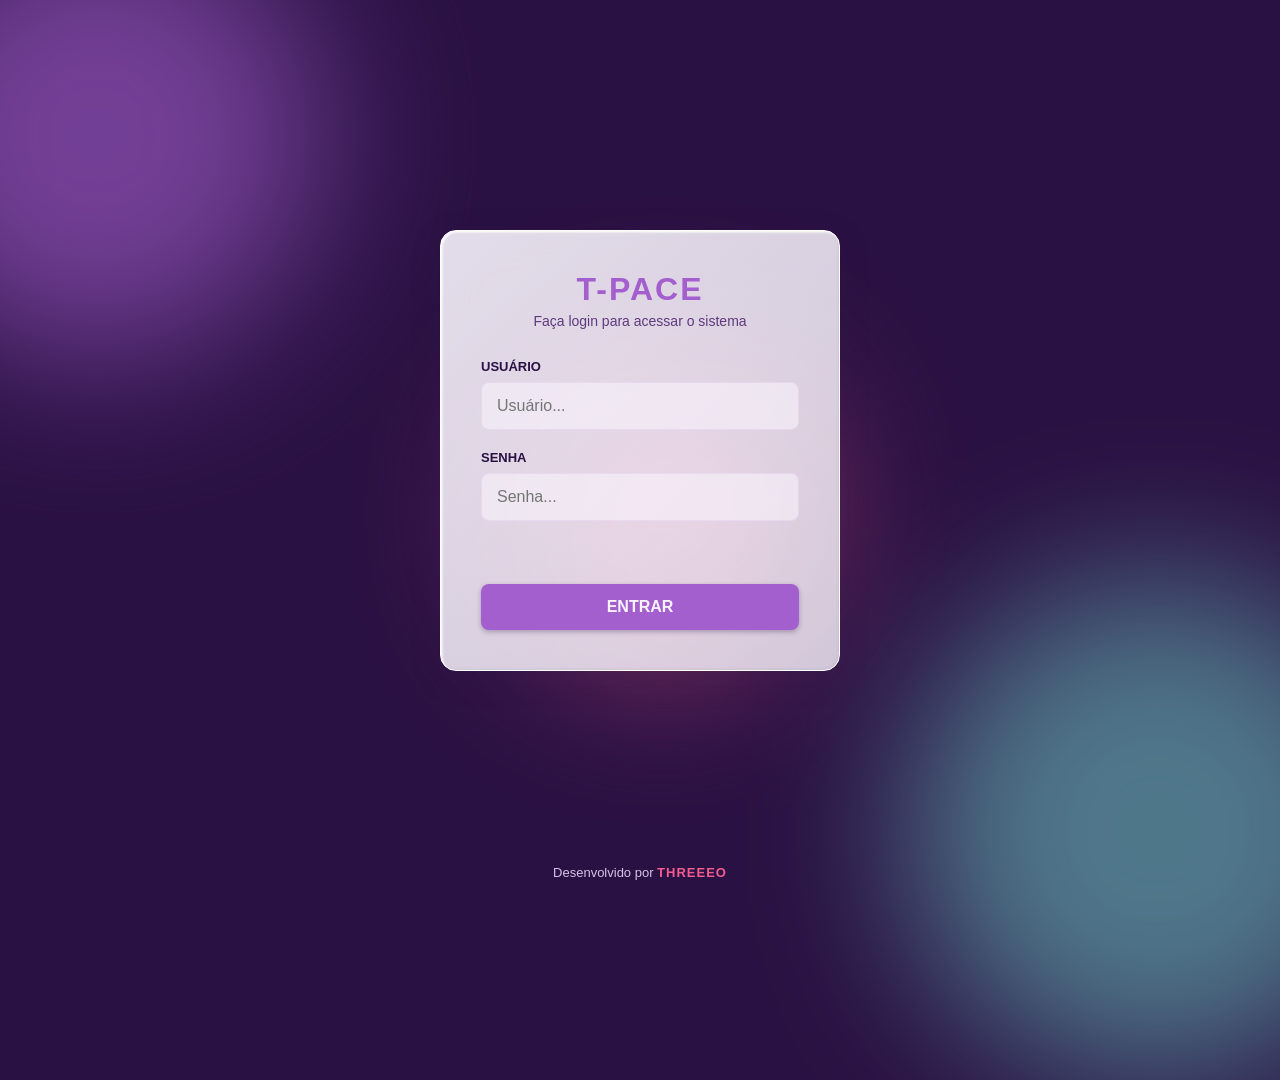
==== commit 6a615c22: "Enhance UI with Liquid Glass effect: add animated blobs to multiple HTML pages and update footer lin" ====
--- a/index.html
+++ b/index.html
@@ -11,6 +11,9 @@
     <link rel="stylesheet" href="css/login.css">
 </head>
 <body>
+    <div class="blob blob-1"></div>
+    <div class="blob blob-2"></div>
+    <div class="blob blob-3"></div>
 
     <div class="login-container">
         <div class="login-glass-card">
--- a/css/style.css
+++ b/css/style.css
@@ -13,7 +13,7 @@
     --bg-linha-hover: #2A11430D;
 
     /* Bordas e Sombras */
-    --border-glass: #FFFFFFFF;
+    --border-glass: rgba(255, 255, 255, 0.5);
     --border-pesquisa: #FFFFFF88;
     --border-divisoria: #D6C4E866;
     --border-rodape: #D6C4E844;
@@ -33,6 +33,10 @@
     --text-claro: #F8F3FC;
     --text-rodape: #D6C4E8;
     --text-placeholder: #5E3A7D88;
+
+    /* Fundos Liquid Glass (Bem mais transparentes) */
+    --glass-inicio: rgba(255, 255, 255, 0.7); 
+    --glass-fim: rgba(255, 255, 255, 0.45);    
 }
 
 * {
@@ -74,16 +78,74 @@
     background: rgba(164, 95, 206, 0.7); 
 }
 
-/* Fundo do Sistema em Degradê Escuro */
+/* --- FUNDO LIQUID GLASS --- */
 body {
-    background: linear-gradient(135deg, var(--bg-topo), var(--bg-base));
-    background-attachment: fixed;
+    /* Mantemos um fundo escuro base, caso algo demore a carregar */
+    background-color: var(--bg-base); 
     color: var(--text-claro);
     display: flex;
     flex-direction: column;
-    height: 100vh; /* Mantemos por segurança para navegadores muito antigos */
-    height: 100dvh; /* A MÁGICA PARA O CELULAR ESTÁ AQUI! */
+    height: 100vh;
+    height: 100dvh;
     overflow: hidden;
+    position: relative; /* Essencial para as formas ficarem presas no fundo */
+}
+
+/* As Formas Flutuantes (Blobs) */
+.blob {
+    position: absolute;
+    filter: blur(80px); /* Esse é o segredo do efeito líquido! */
+    z-index: -1; /* Mantém elas atrás de todo o conteúdo */
+    opacity: 0.6; /* Deixa um pouco transparente para não ofuscar o texto */
+    border-radius: 50%;
+    animation: flutuar 15s infinite alternate ease-in-out;
+}
+
+/* Esfera 1 - Roxa */
+.blob-1 {
+    top: -10%;
+    left: -10%;
+    width: 450px;
+    height: 450px;
+    background-color: var(--btn-acao);
+    animation-delay: 0s;
+}
+
+/* Esfera 2 - Turquesa */
+.blob-2 {
+    bottom: -20%;
+    right: -10%;
+    width: 500px;
+    height: 500px;
+    background-color: var(--chart-turquesa);
+    animation-delay: -5s; /* Começa a animação de um ponto diferente */
+}
+
+/* Esfera 3 - Rosa (Menor e mais rápida) */
+.blob-3 {
+    top: 40%;
+    left: 40%;
+    width: 300px;
+    height: 300px;
+    background-color: var(--chart-rosa);
+    animation-delay: -10s;
+    animation-duration: 20s;
+}
+
+/* Animação de Movimento Contínuo */
+@keyframes flutuar {
+    0% {
+        transform: translate(0, 0) scale(1);
+    }
+    33% {
+        transform: translate(150px, 100px) scale(1.2);
+    }
+    66% {
+        transform: translate(-100px, 200px) scale(0.8);
+    }
+    100% {
+        transform: translate(50px, -50px) scale(1.1);
+    }
 }
 
 /* --- BARRA SUPERIOR (TOPBAR GLASS) --- */
@@ -520,6 +582,44 @@
 }
 .seta-tabela.ativa {
     transform: rotate(180deg);
+}
+
+/* ==========================================
+   EFEITO LIQUID GLASS 3D (MASTER) - CORRIGIDO
+   ========================================== */
+.topbar, .card, .chart-placeholder, .toolbar, .table-wrapper, 
+.modal-glass, .login-glass-card, .perfil-destaque, .box-info {
+    /* Fundo degradê fosco claro */
+    background: linear-gradient(135deg, var(--glass-inicio), var(--glass-fim)) !important;
+    
+    /* Desfoque mantido, mas saturação removida para não escurecer o painel */
+    backdrop-filter: blur(24px) !important;
+    -webkit-backdrop-filter: blur(24px) !important;
+    
+    border: 1px solid var(--border-glass) !important;
+    
+    /* O Brilho Especular (Lábio branco nas bordas) mantido intacto! */
+    box-shadow: 
+        0 8px 32px rgba(42, 17, 67, 0.15), /* Sombra mais suave */
+        inset 1.5px 1.5px 2px rgba(255, 255, 255, 0.9), /* O reflexo da luz */
+        inset -1px -1px 3px rgba(0, 0, 0, 0.05) !important;
+    
+    border-radius: 16px; 
+}
+
+/* Ajustes finos para não quebrar peças específicas */
+.topbar {
+    border-radius: 0 0 16px 16px !important;
+    border-top: none !important;
+    border-left: none !important;
+    border-right: none !important;
+}
+
+.table-wrapper table {
+    box-shadow: none !important;
+    border: none !important;
+    background: transparent !important;
+    backdrop-filter: none !important;
 }
 
 @media screen and (max-width: 768px) {
@@ -733,16 +833,21 @@
    ========================================== */
 .threeeo-footer {
     text-align: center;
-    padding-top: 30px;
-    padding-bottom: 5px;
+    padding: 15px; /* Adicionado padding ao redor */
     margin-top: 20px;
+    margin-bottom: 10px; /* Desgruda do fim da tela */
     font-size: 13px;
-    color: var(--text-secundario);
+    color: var(--text-claro); /* Mudado para claro para maior contraste */
     border-top: 1px solid var(--border-divisoria);
+    
+    /* Um fundo levemente escurecido para isolar do LiquidGlass */
+    background: rgba(42, 17, 67, 0.3); 
+    border-radius: 8px;
+    backdrop-filter: blur(4px);
 }
 
 .threeeo-footer a {
-    color: var(--btn-acao);
+    color: var(--chart-rosa); 
     font-weight: bold;
     text-decoration: none;
     text-transform: uppercase;
@@ -751,6 +856,6 @@
 }
 
 .threeeo-footer a:hover {
-    color: var(--chart-turquesa); /* Muda para a cor turquesa dos gráficos */
-    text-shadow: 0 0 8px rgba(104, 187, 186, 0.4);
+    color: var(--text-claro);
+    text-shadow: 0 0 10px rgba(104, 187, 186, 0.8); 
 }
--- a/css/login.css
+++ b/css/login.css
@@ -43,18 +43,17 @@
     position: relative; /* ADICIONE ESTA LINHA */
 }
 
-/* ADICIONE ESTE BLOCO NO FINAL DO ARQUIVO */
 .login-footer {
     position: absolute;
     bottom: 20px;
     width: 100%;
     text-align: center;
     font-size: 13px;
-    color: var(--text-rodape);
+    color: var(--text-rodape); /* <-- Lilás claro */
 }
 
 .login-footer a {
-    color: var(--btn-acao);
+    color: var(--chart-rosa); /* <-- Rosa de destaque */
     font-weight: bold;
     text-decoration: none;
     letter-spacing: 1px;
@@ -64,7 +63,7 @@
 
 .login-footer a:hover {
     color: var(--text-claro);
-    text-shadow: 0 0 8px rgba(248, 243, 252, 0.5);
+    text-shadow: 0 0 10px rgba(104, 187, 186, 0.8);
 }
 
 /* O Cartão de Vidro do Login */
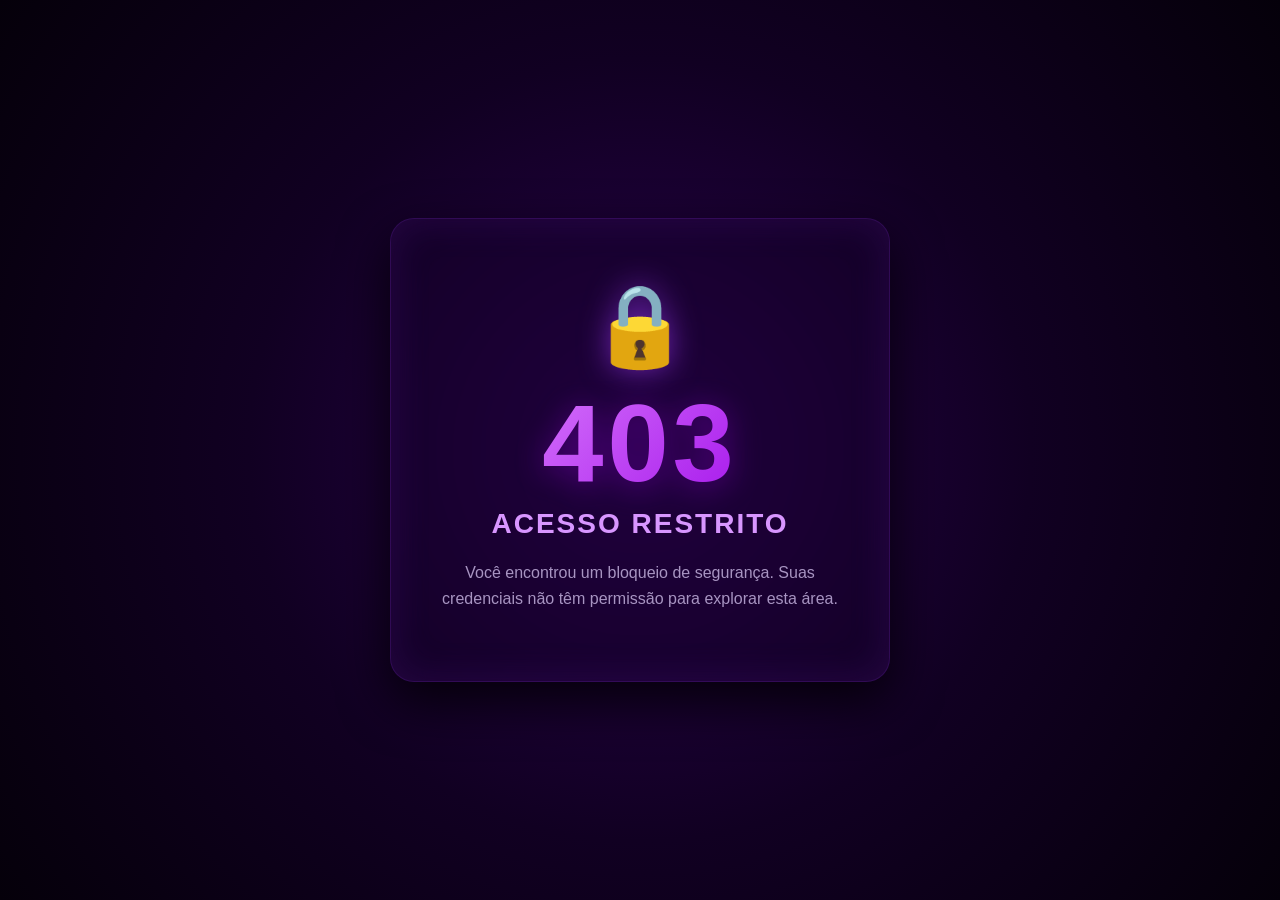
==== commit 3904e59c: "feat: add new reports and user management pages with responsive design and enhanced UI elements" ====
--- a/index.html
+++ b/index.html
@@ -1,52 +1,115 @@
 <!DOCTYPE html>
 <html lang="pt-BR">
 <head>
-    <link rel="icon" type="image/x-icon" href="assets/icons/icone.ico">
     <meta charset="UTF-8">
     <meta name="viewport" content="width=device-width, initial-scale=1.0">
-    <title>Login - T-PACE</title>
-    <!-- Importa as variáveis de cor e o estilo base -->
-    <link rel="stylesheet" href="css/style.css">
-    <!-- Importa o estilo específico da tela de login -->
-    <link rel="stylesheet" href="css/login.css">
+    <title>Acesso Negado | 403</title>
+    <style>
+        /* Reset básico */
+        * {
+            margin: 0;
+            padding: 0;
+            box-sizing: border-box;
+        }
+
+        body {
+            font-family: 'Segoe UI', Roboto, Helvetica, Arial, sans-serif;
+            background: radial-gradient(circle at 50% 50%, #29004d 0%, #110022 50%, #05000a 100%);
+            color: #ffffff;
+            display: flex;
+            justify-content: center;
+            align-items: center;
+            min-height: 100vh;
+            text-align: center;
+            overflow: hidden;
+            padding: 20px;
+        }
+
+        /* Container com Glassmorphism mais sombrio */
+        .container {
+            background: rgba(20, 0, 40, 0.4);
+            padding: clamp(30px, 5vw, 60px) clamp(20px, 4vw, 50px);
+            border-radius: 24px;
+            box-shadow: 0 20px 50px rgba(0, 0, 0, 0.8), 
+                        0 0 40px rgba(138, 43, 226, 0.15) inset;
+            backdrop-filter: blur(16px);
+            -webkit-backdrop-filter: blur(16px);
+            border: 1px solid rgba(162, 59, 255, 0.2);
+            width: 100%;
+            max-width: 500px;
+            animation: floatIn 1s cubic-bezier(0.2, 0.8, 0.2, 1);
+        }
+
+        /* Ícone de cadeado animado */
+        .icon {
+            font-size: clamp(50px, 10vw, 80px);
+            margin-bottom: 15px;
+            filter: drop-shadow(0 0 15px rgba(162, 59, 255, 0.6));
+            animation: pulse 2s infinite alternate;
+        }
+
+        /* Título 403 com efeito de texto gradiente e neon */
+        h1 {
+            font-size: clamp(60px, 15vw, 110px);
+            margin: 0;
+            font-weight: 900;
+            letter-spacing: 4px;
+            line-height: 1;
+            background: linear-gradient(135deg, #e089ff, #9b00e8);
+            -webkit-background-clip: text;
+            -webkit-text-fill-color: transparent;
+            filter: drop-shadow(0 4px 15px rgba(155, 0, 232, 0.4));
+        }
+
+        h2 {
+            font-size: clamp(20px, 5vw, 28px);
+            margin: 10px 0 20px;
+            font-weight: 600;
+            color: #d896ff;
+            text-transform: uppercase;
+            letter-spacing: 2px;
+        }
+
+        p {
+            font-size: clamp(14px, 3.5vw, 16px);
+            margin-bottom: 10px;
+            line-height: 1.6;
+            color: #a894c2;
+        }
+
+        /* Efeitos e Animações */
+        @keyframes floatIn {
+            0% {
+                opacity: 0;
+                transform: translateY(30px) scale(0.95);
+            }
+            100% {
+                opacity: 1;
+                transform: translateY(0) scale(1);
+            }
+        }
+
+        @keyframes pulse {
+            0% { transform: scale(1); filter: drop-shadow(0 0 10px rgba(162, 59, 255, 0.4)); }
+            100% { transform: scale(1.05); filter: drop-shadow(0 0 25px rgba(162, 59, 255, 0.8)); }
+        }
+
+        /* Garantia extra de responsividade para telas muito pequenas */
+        @media (max-width: 350px) {
+            .container {
+                padding: 30px 15px;
+            }
+        }
+    </style>
 </head>
 <body>
-    <div class="blob blob-1"></div>
-    <div class="blob blob-2"></div>
-    <div class="blob blob-3"></div>
 
-    <div class="login-container">
-        <div class="login-glass-card">
-            
-            <div class="login-header">
-                <h1>T-PACE</h1>
-                <p>Faça login para acessar o sistema</p>
-            </div>
-
-            <form id="form-login">
-                <div class="input-group">
-                    <label for="usuario">Usuário</label>
-                    <input type="text" id="usuario" placeholder="Usuário..." required>
-                </div>
-
-                <div class="input-group">
-                    <label for="senha">Senha</label>
-                    <input type="password" id="senha" placeholder="Senha..." required>
-                </div>
-
-                <!-- Mensagem de erro que o JS vai usar -->
-                <div id="mensagem-erro" class="error-message"></div>
-
-                <button type="submit" class="btn btn-block">ENTRAR</button>
-            </form>
-
-        </div>
-        <footer class="login-footer">
-            <p>Desenvolvido por <a href="https://threeeo.com.br" target="_blank">Threeeo</a></p>
-        </footer>
+    <div class="container">
+        <div class="icon">🔒</div>
+        <h1>403</h1>
+        <h2>Acesso Restrito</h2>
+        <p>Você encontrou um bloqueio de segurança. Suas credenciais não têm permissão para explorar esta área.</p>
     </div>
 
-    <!-- Script que vai processar o login simulado -->
-    <script src="js/login.js"></script>
 </body>
 </html>
